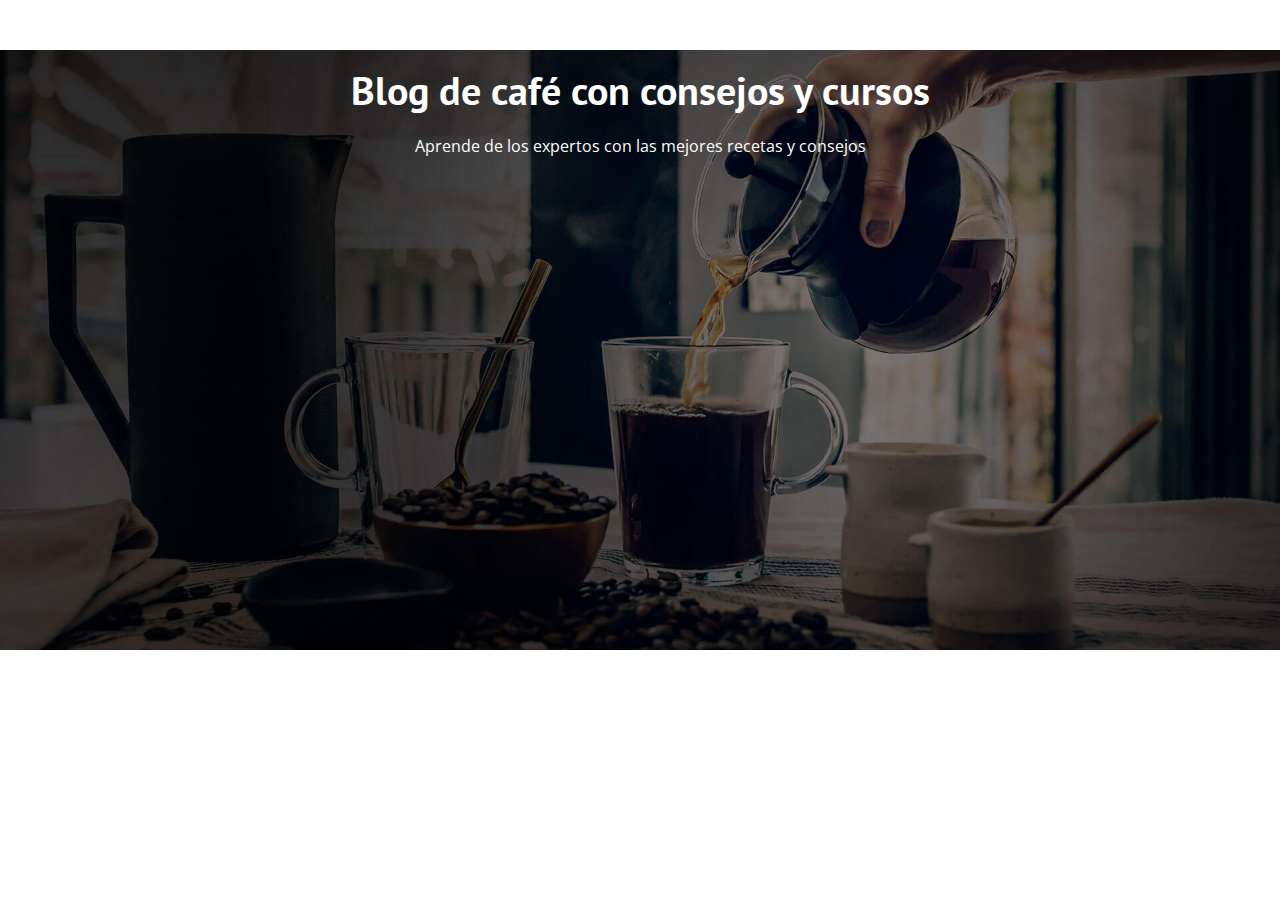
==== index.html @ 7feffba2 "first commit" ====
<!DOCTYPE html>
<html lang="en">
<head>
    <meta charset="UTF-8">
    <meta name="viewport" content="width=device-width, initial-scale=1.0">
    <title>BlogDeCafé</title>
    <link rel="stylesheet" href="css/normalize.css">
    <link rel="preconnect" href="https://fonts.googleapis.com">
<link rel="preconnect" href="https://fonts.gstatic.com" crossorigin>
<link href="https://fonts.googleapis.com/css2?family=Open+Sans&family=PT+Sans:wght@400;700&display=swap" rel="stylesheet">
    <link rel="stylesheet" href="css/style.css">
</head>
<body>
    
    <header class="header">

        <div class="header__texto">
            <h2 class="no-margin">Blog de café con consejos y cursos</h2>
            <p class="no-margin">Aprende de los expertos con las mejores recetas y consejos</p>
        </div>
    </header>

</body>
</html>
---- css/style.css ----
:root {
    --fuenteHeading: 'PT Sans', sans-serif;
    --fuenteParrafos: 'Open Sans', sans-serif;

    --primario: #784D3C;
    --blanco: #ffffff;
    --negro: #000000];
}

html {
    box-sizing: border-box;
    font-size: 62.5%;
}
*, *:before, *:after {
    box-sizing: inherit;
}
body {
    font-family: var(--fuenteParrafos);
    font-size: 1.6rem;
    line-height: 2;
}

/** Globales **/
.contenedor {
    max-width: 120rem;
    width: 90%;
    margin: 0 auto;
}

a {
    text-decoration: none;
}
h1, h2, h3, h4 {
    font-family: var(--fuenteHeading);
}
h1 {
    font-size: 4.8rem;
}
h2 {
    font-size: 4rem;
}
h3 {
    font-size: 3.2rem;
}
h4 { 
    font-size: 2.8rem;
}
img {
    max-width: 100%;
}

/** Utilidades **/
.no-margin {
    margin: 0;
}
.no-padding {
    padding: 0;
}
.centrar-texto {
    text-align: center;
}

/** Header **/
.header {
  background-image: url(../img/banner.jpg );
  height: 60rem;
  background-size: cover;
  background-repeat: no-repeat;
  background-position: center center;
}
.header__texto {
    text-align: center;
    color: var(--blanco);
    margin-top: 5rem;
}
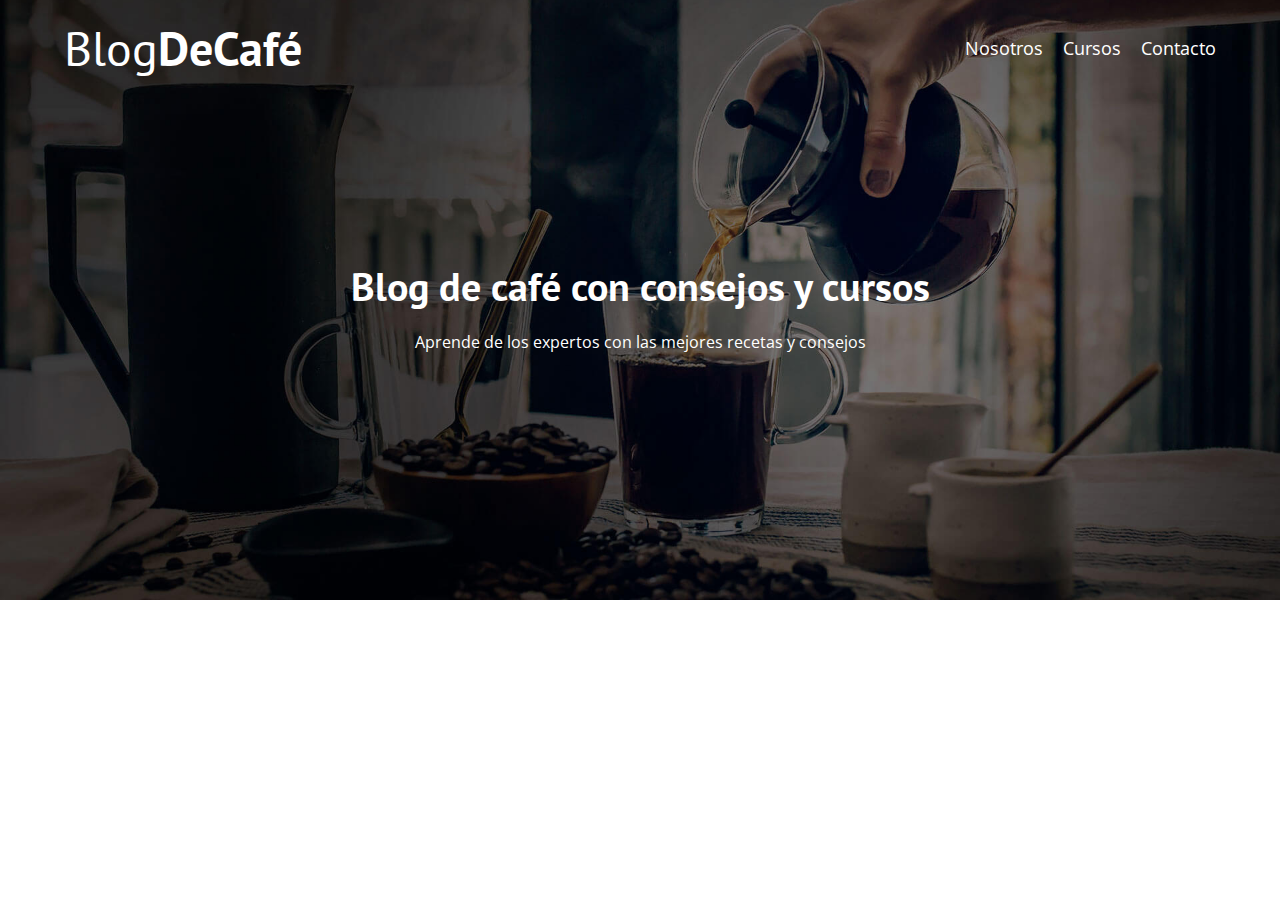
==== commit 77338e8b: "agregado de css al header" ====
--- a/index.html
+++ b/index.html
@@ -14,6 +14,20 @@
     
     <header class="header">
 
+        <div class="contenedor">
+            <div class="barra">
+                <a class="logo" href="index.html">
+                    <h1 class="logo__nombre no-margin centrar-texto">Blog<span class="logo__bold">DeCafé</span></h1>
+                </a>
+
+                <nav class="navegacion">
+                    <a href="nosotros.html" class="navegacion__enlace">Nosotros</a>
+                    <a href="cursos.html" class="navegacion__enlace">Cursos</a>
+                    <a href="contacto.html" class="navegacion__enlace">Contacto</a>
+                </nav>
+            </div>
+        </div>
+
         <div class="header__texto">
             <h2 class="no-margin">Blog de café con consejos y cursos</h2>
             <p class="no-margin">Aprende de los expertos con las mejores recetas y consejos</p>
--- a/css/style.css
+++ b/css/style.css
@@ -72,4 +72,42 @@
     text-align: center;
     color: var(--blanco);
     margin-top: 5rem;
-}+}
+
+@media (min-width: 768px) {
+    .header__texto{
+        margin-top: 15rem;
+    }
+}
+
+@media (min-width: 768px) {
+    .barra {
+        display: flex;
+        justify-content: space-between;
+        align-items: center;
+    }
+}
+.logo {
+    color: var(--blanco);
+}
+.logo__nombre {
+    font-weight: 400;
+}
+.logo__bold {
+    font-weight: 700;
+}
+
+@media (min-width: 768px) {
+    .navegacion {
+        display: flex;
+        gap: 2rem;
+    }    
+}
+
+.navegacion__enlace {
+    display: block;
+    text-align: center;
+    font-size: 1.8rem;
+    color: var(--blanco);
+}
+
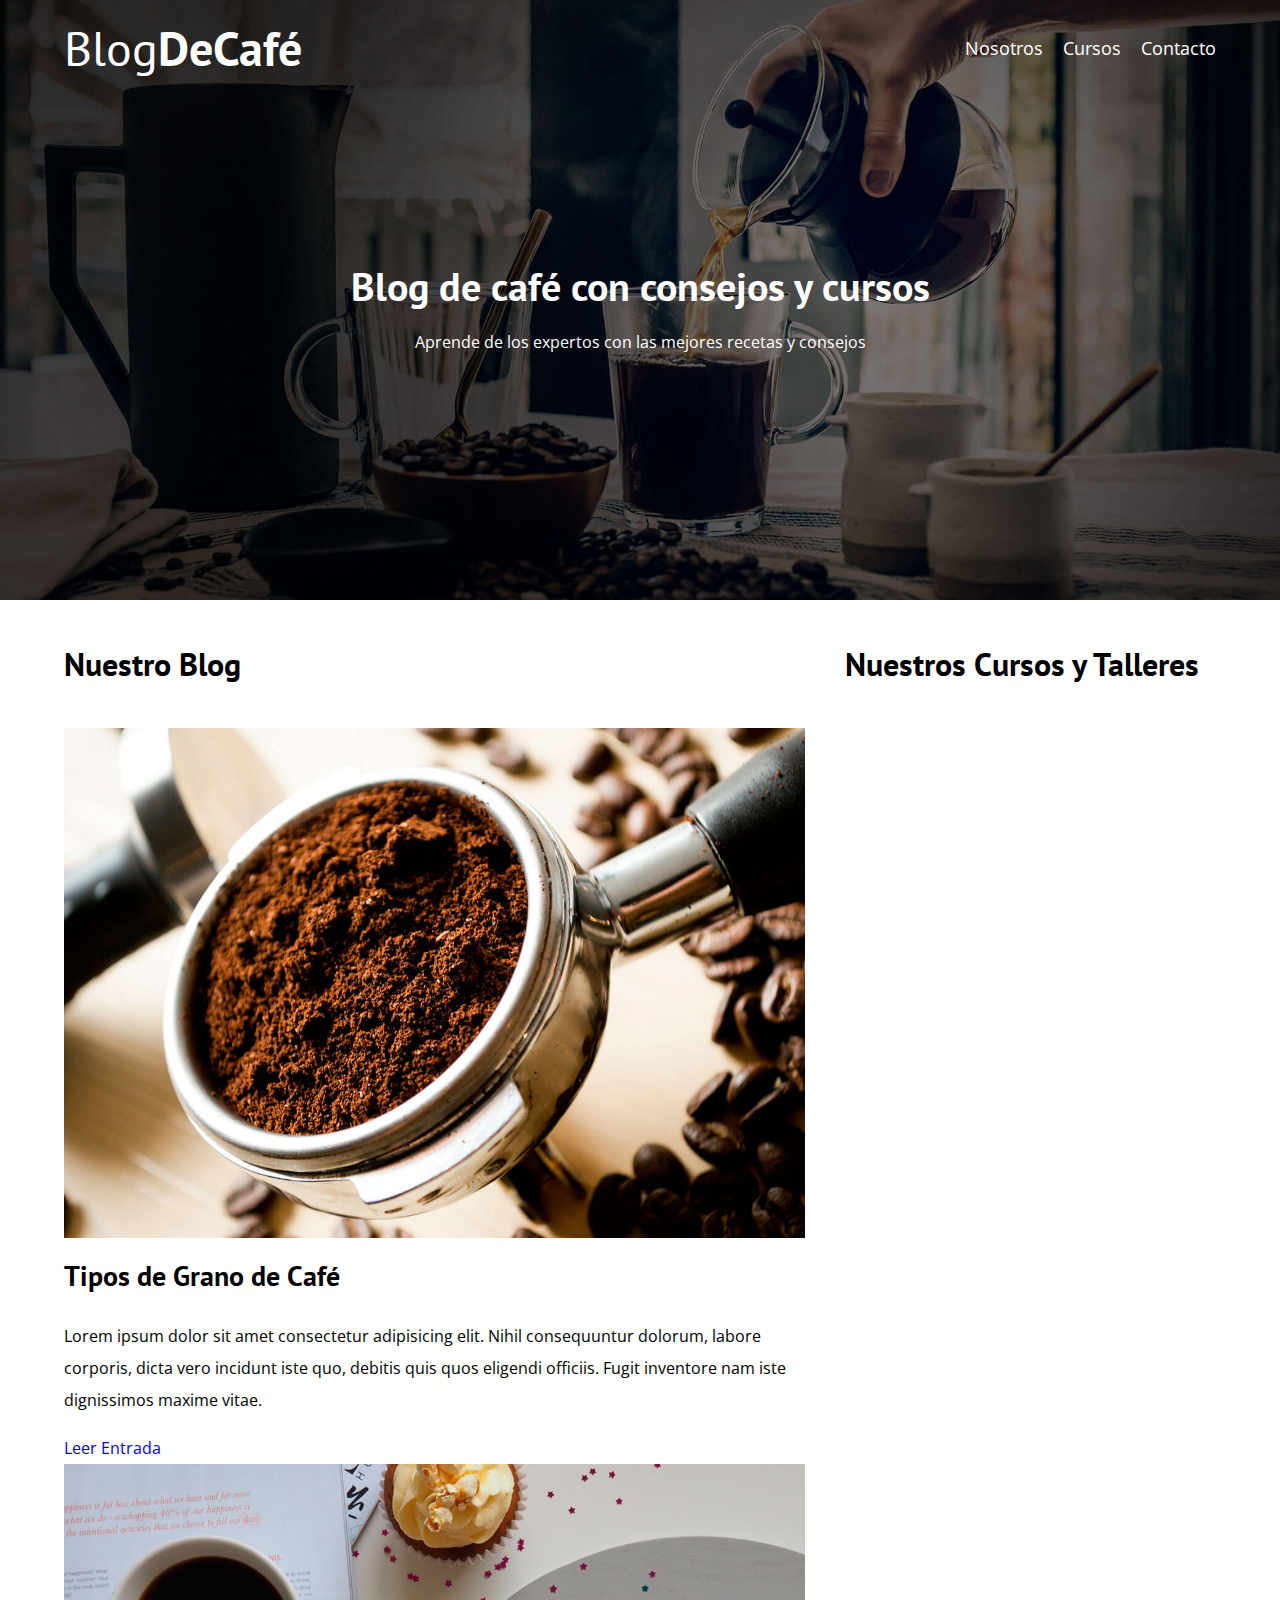
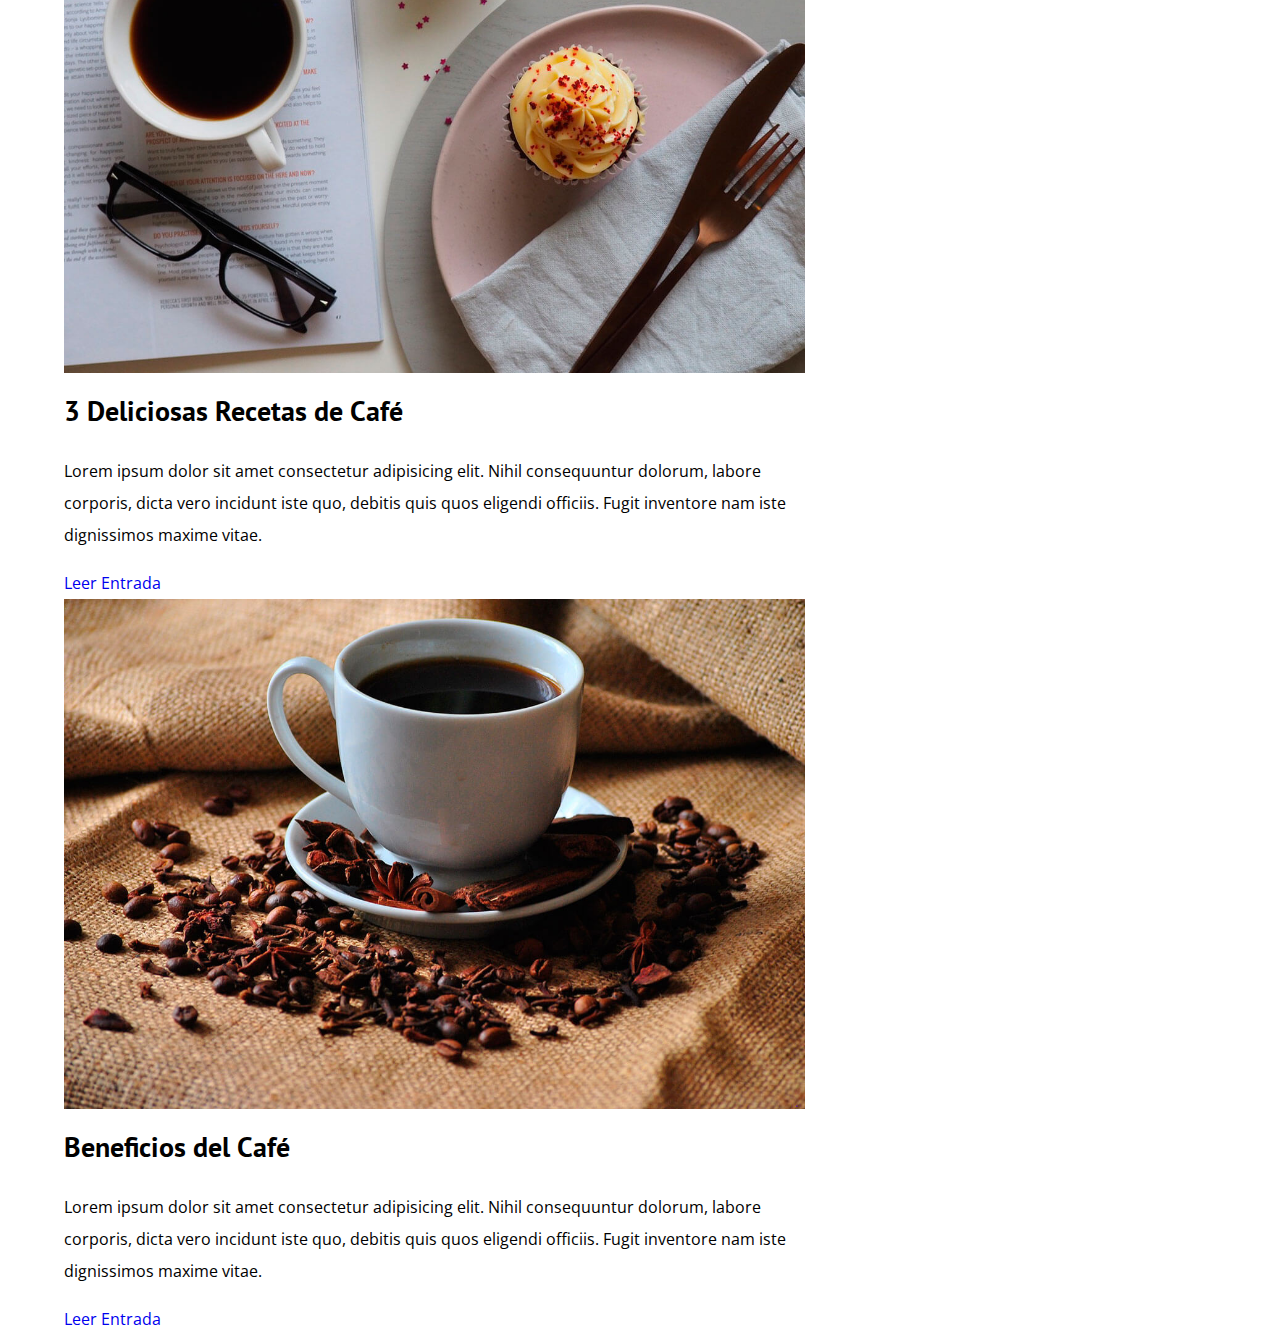
==== commit c91a0728: "creación del blog" ====
--- a/index.html
+++ b/index.html
@@ -34,5 +34,50 @@
         </div>
     </header>
 
+    <div class="contenedor contenido-principal">
+        <main class="blog">
+            <h3>Nuestro Blog</h3>
+
+            <article class="entrada">
+                <div class="entrada__imagen">
+                    <img src="img/blog1.jpg" alt="imagen blog">
+
+                    <div class="entrada__contenido">
+                        <h4 class="no-margin">Tipos de Grano de Café</h4>
+                        <p>Lorem ipsum dolor sit amet consectetur adipisicing elit. Nihil consequuntur dolorum, labore corporis, dicta vero incidunt iste quo, debitis quis quos eligendi officiis. Fugit inventore nam iste dignissimos maxime vitae.</p>
+                        <a href="entrada.html" class="boton boton--primario">Leer Entrada</a>
+                    </div>
+                </div>
+            </article>
+
+            <article class="entrada">
+                <div class="entrada__imagen">
+                    <img src="img/blog2.jpg" alt="imagen blog">
+
+                    <div class="entrada__contenido">
+                        <h4 class="no-margin">3 Deliciosas Recetas de Café</h4>
+                        <p>Lorem ipsum dolor sit amet consectetur adipisicing elit. Nihil consequuntur dolorum, labore corporis, dicta vero incidunt iste quo, debitis quis quos eligendi officiis. Fugit inventore nam iste dignissimos maxime vitae.</p>
+                        <a href="entrada.html" class="boton boton--primario">Leer Entrada</a>
+                    </div>
+                </div>
+            </article>
+
+            <article class="entrada">
+                <div class="entrada__imagen">
+                    <img src="img/blog3.jpg" alt="imagen blog">
+
+                    <div class="entrada__contenido">
+                        <h4 class="no-margin">Beneficios del Café</h4>
+                        <p>Lorem ipsum dolor sit amet consectetur adipisicing elit. Nihil consequuntur dolorum, labore corporis, dicta vero incidunt iste quo, debitis quis quos eligendi officiis. Fugit inventore nam iste dignissimos maxime vitae.</p>
+                        <a href="entrada.html" class="boton boton--primario">Leer Entrada</a>
+                    </div>
+                </div>
+            </article>
+        </main>
+        <aside class="sidebar">
+            <h3>Nuestros Cursos y Talleres</h3>
+        </aside>
+    </div>
+
 </body>
 </html>--- a/css/style.css
+++ b/css/style.css
@@ -111,3 +111,10 @@
     color: var(--blanco);
 }
 
+@media (min-width: 768px) {
+    .contenido-principal {
+        display: grid;
+        grid-template-columns: 2fr 1fr;
+        column-gap: 4rem;
+    }
+}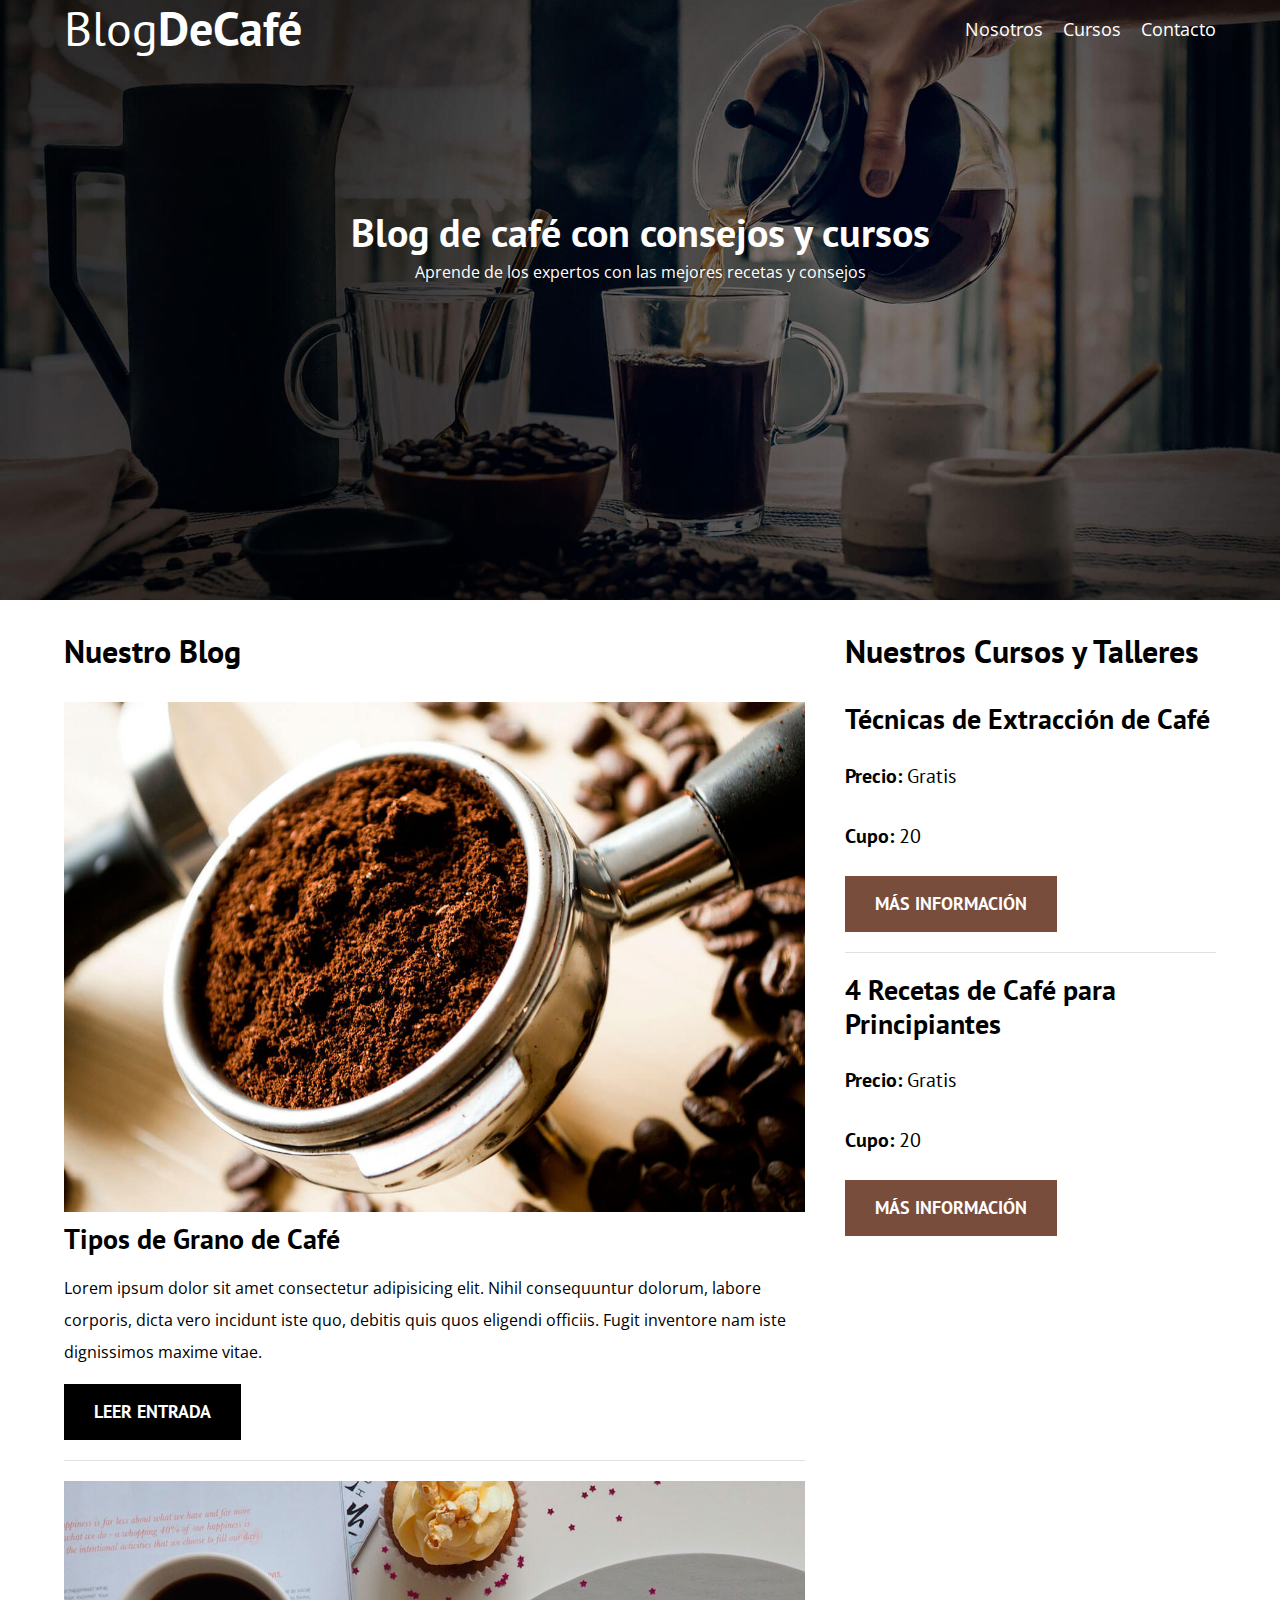
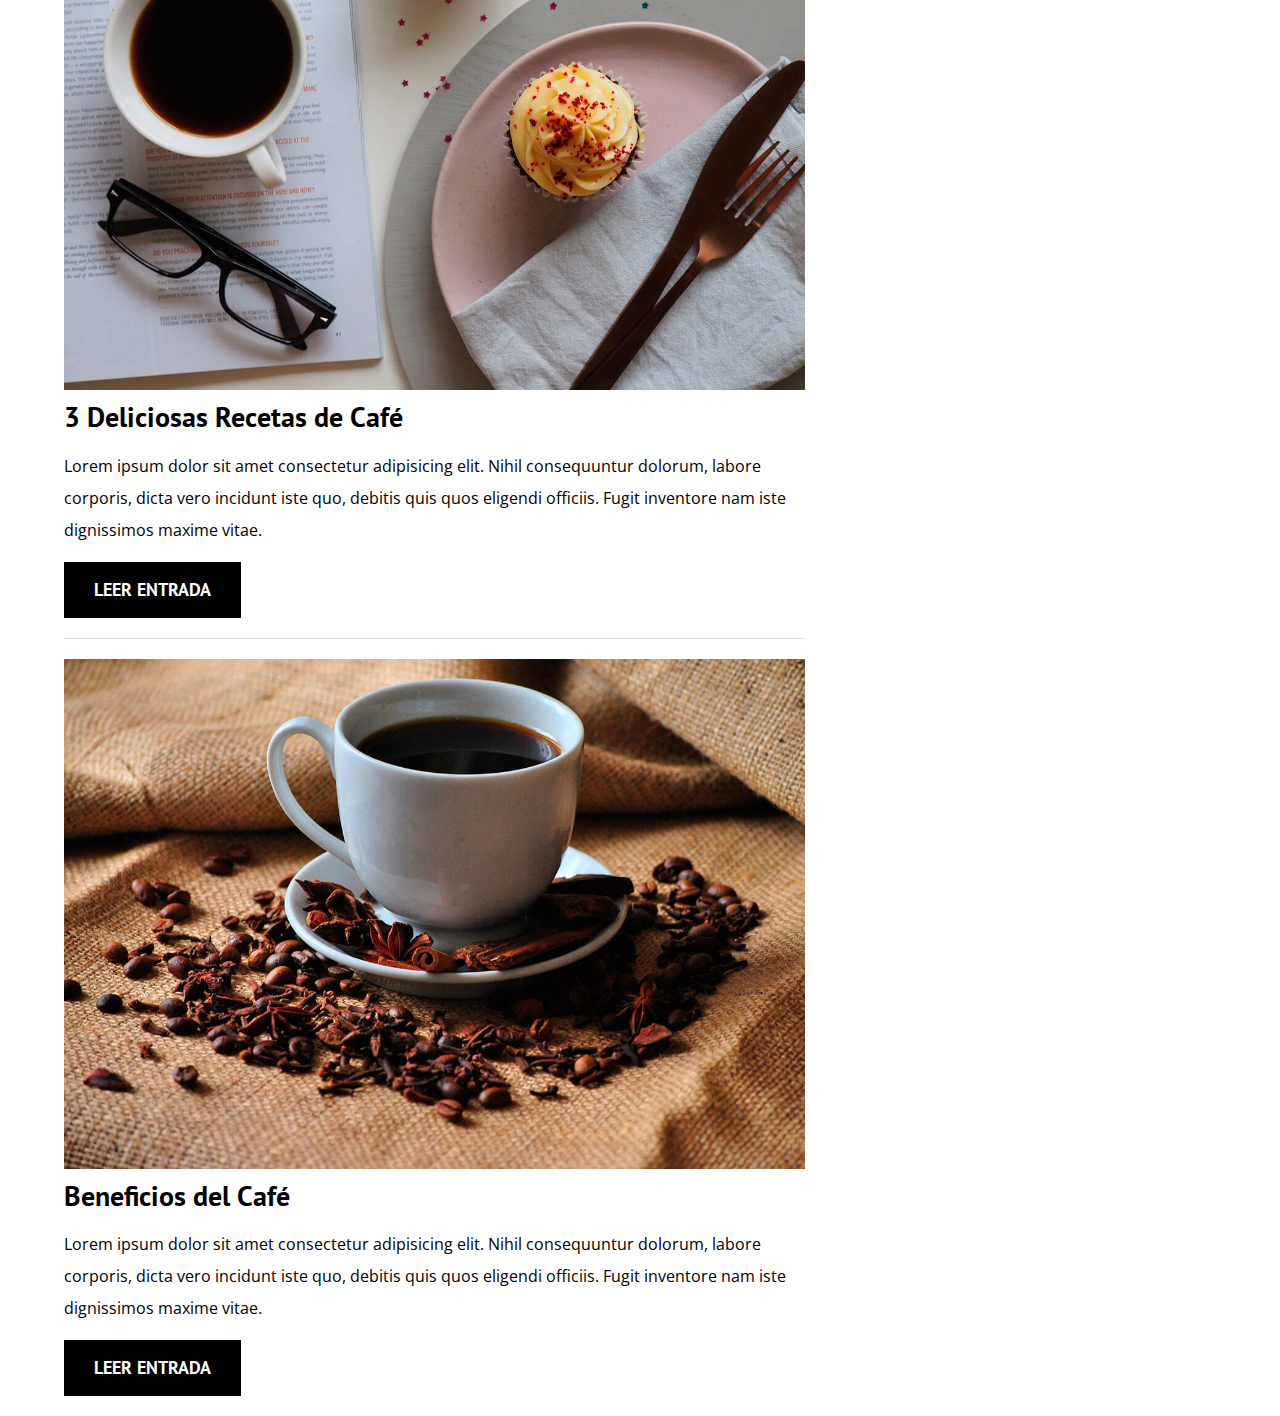
==== commit 32d488f6: "Creación de la sidebar" ====
--- a/index.html
+++ b/index.html
@@ -76,6 +76,30 @@
         </main>
         <aside class="sidebar">
             <h3>Nuestros Cursos y Talleres</h3>
+
+            <ul class="cursos no-padding">
+                <li class="widget-curso">
+                    <h4 class="no-margin">Técnicas de Extracción de Café</h4>
+                    <p class="widget-curso__label">Precio:
+                        <span class="widget-curso__info">Gratis</span>
+                    </p>
+                    <p class="widget-curso__label">Cupo:
+                        <span class="widget-curso__info">20</span>
+                    </p>
+                    <a href="entrada.html" class="boton boton--secundario">Más Información</a>
+                </li>
+
+                <li class="widget-curso">
+                    <h4 class="no-margin">4 Recetas de Café para Principiantes</h4>
+                    <p class="widget-curso__label">Precio:
+                        <span class="widget-curso__info">Gratis</span>
+                    </p>
+                    <p class="widget-curso__label">Cupo:
+                        <span class="widget-curso__info">20</span>
+                    </p>
+                    <a href="entrada.html" class="boton boton--secundario">Más Información</a>
+                </li>
+            </ul>
         </aside>
     </div>
 
--- a/css/style.css
+++ b/css/style.css
@@ -3,8 +3,9 @@
     --fuenteParrafos: 'Open Sans', sans-serif;
 
     --primario: #784D3C;
+    --claro: #e1e1e1;
     --blanco: #ffffff;
-    --negro: #000000];
+    --negro: #000000;
 }
 
 html {
@@ -32,6 +33,7 @@
 }
 h1, h2, h3, h4 {
     font-family: var(--fuenteHeading);
+    line-height: 1.2;
 }
 h1 {
     font-size: 4.8rem;
@@ -117,4 +119,62 @@
         grid-template-columns: 2fr 1fr;
         column-gap: 4rem;
     }
-}+}
+
+.entrada {
+    border-bottom: 1px solid var(--claro);
+    margin-bottom: 2rem;
+}
+.entrada:last-of-type {
+    border: none;
+    margin-bottom: 0;
+}
+
+.boton {
+    display: block;
+    font-family: var(--fuenteHeading);
+    color: var(--blanco);
+    text-align: center;
+    padding: 1rem 3rem;
+    font-size: 1.8rem;
+    text-transform: uppercase;
+    font-weight: 700;
+    margin-bottom: 2rem;
+}
+.boton--primario {
+    background-color: var(--negro);
+}
+
+@media (min-width: 768px) {
+    .boton {
+        display: inline-block;
+    }
+    
+}
+.boton--secundario {
+    background-color: var(--primario);
+}
+
+.cursos {
+    list-style: none;
+}
+
+.widget-curso {
+    border-bottom: 1px solid var(--claro);
+    margin-bottom: 2rem;
+}
+.widget-curso:last-of-type {
+    border: none;
+    margin-bottom: none;
+}
+.widget-curso__label {
+    font-family: var(--fuenteHeading);
+    font-weight: bold;
+}
+.widget-curso__info {
+    font-weight: normal;
+}
+.widget-curso__label,
+.widget-curso__info {
+    font-size: 2rem;
+}
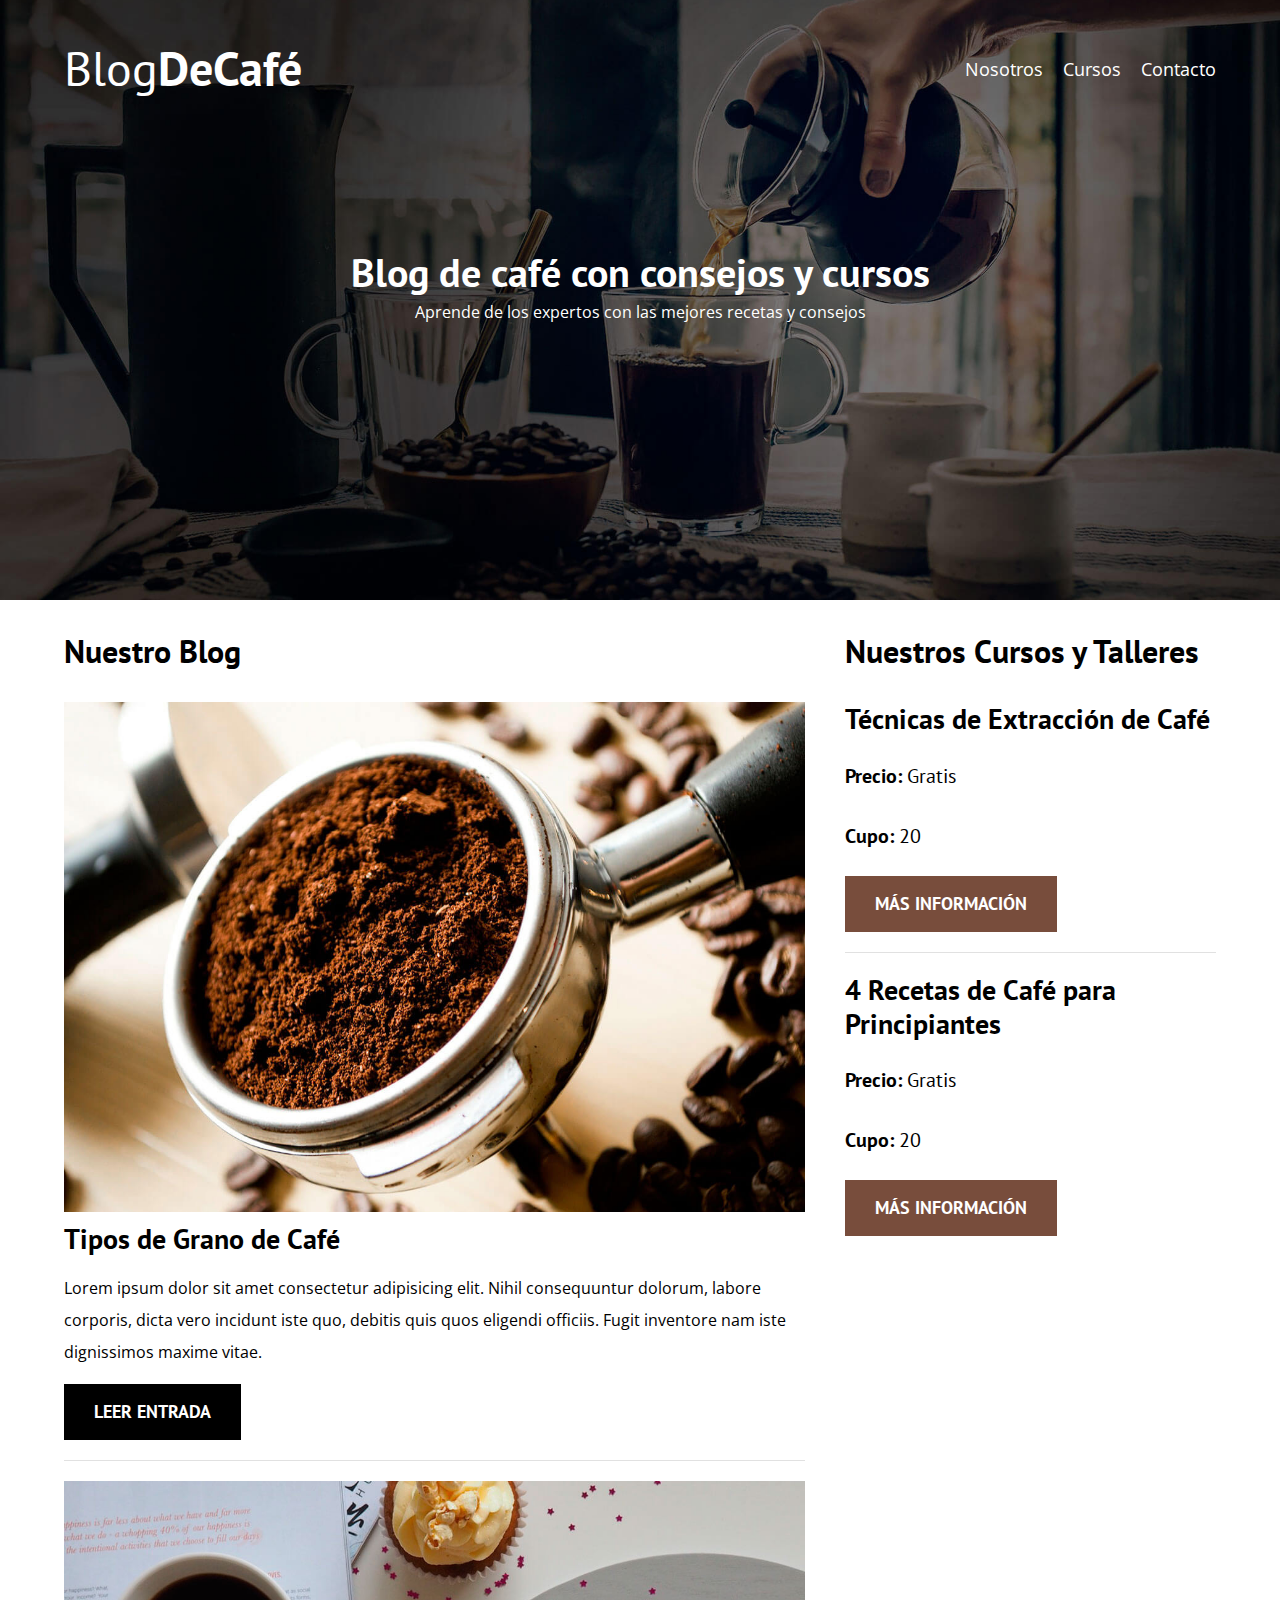
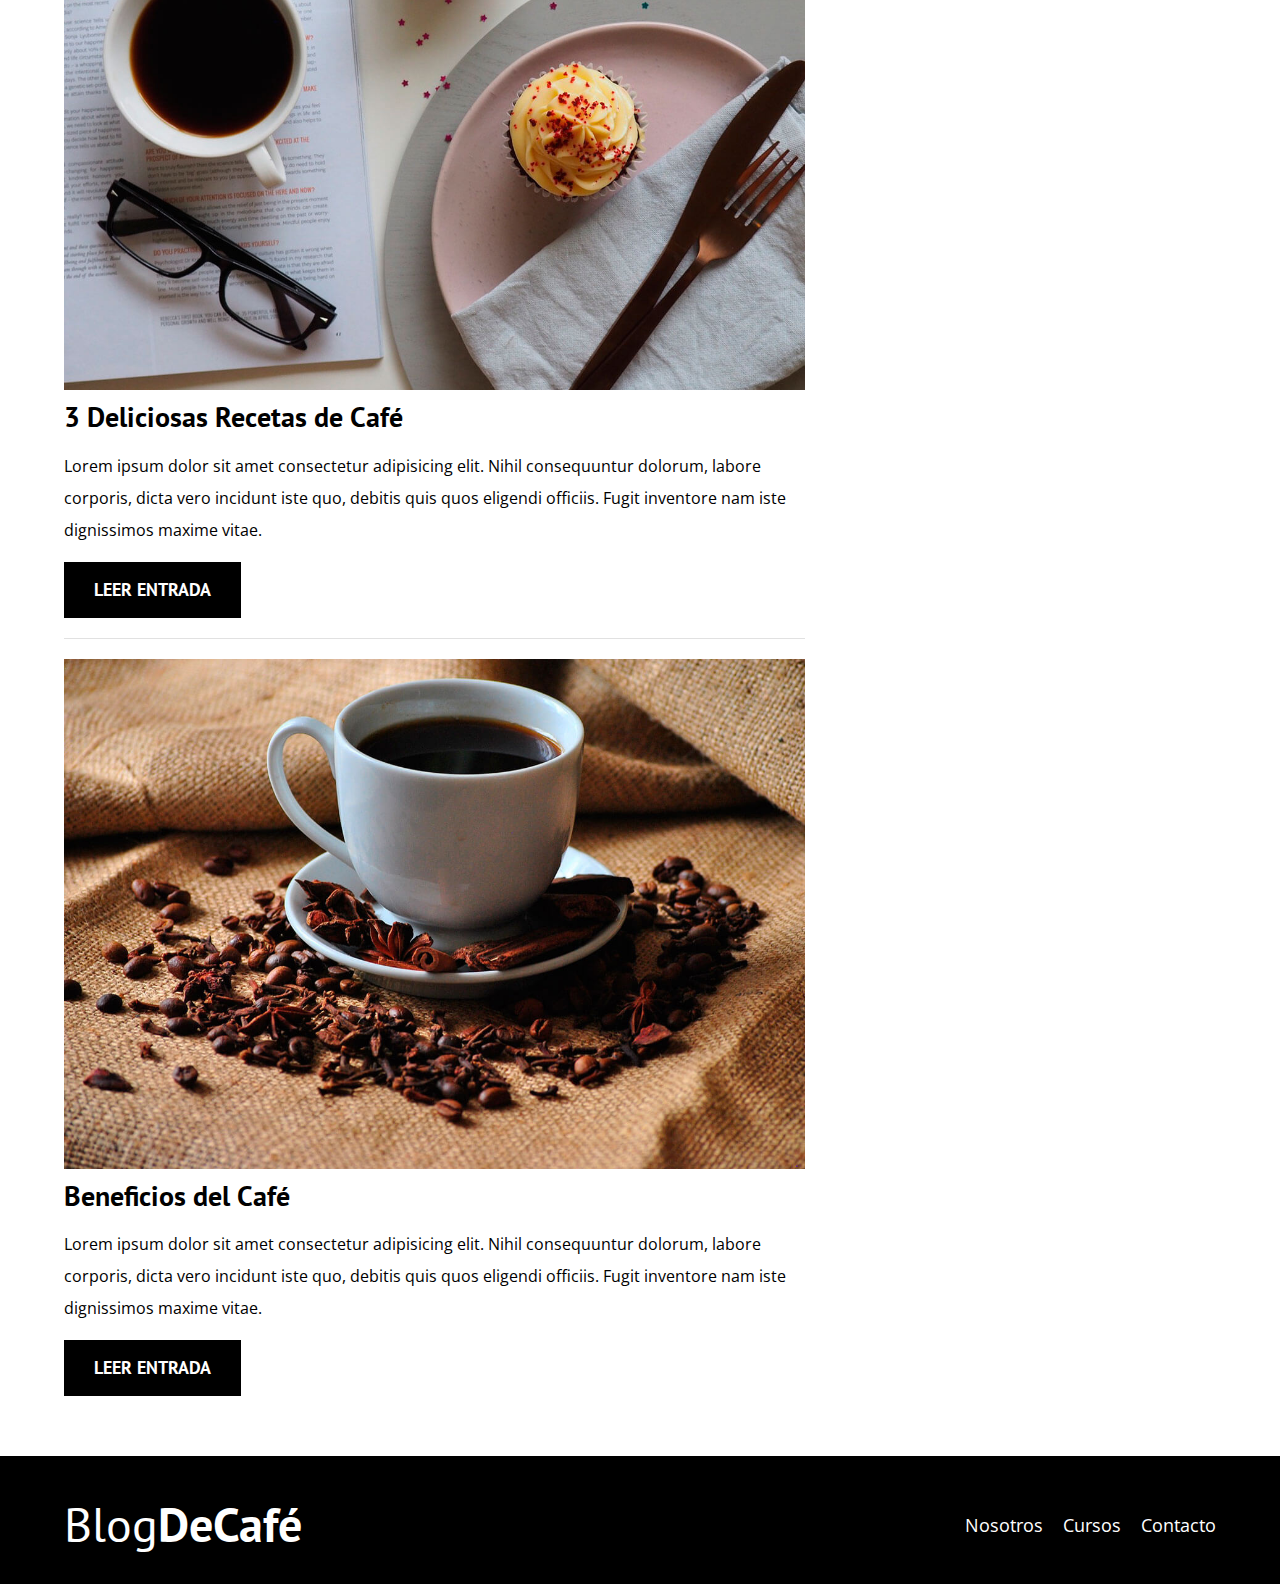
==== commit 99366867: "creación del footer" ====
--- a/index.html
+++ b/index.html
@@ -103,5 +103,21 @@
         </aside>
     </div>
 
+    <footer class="footer">
+        <div class="contenedor">
+            <div class="barra">
+                <a class="logo" href="index.html">
+                    <h1 class="logo__nombre no-margin centrar-texto">Blog<span class="logo__bold">DeCafé</span></h1>
+                </a>
+
+                <nav class="navegacion">
+                    <a href="nosotros.html" class="navegacion__enlace">Nosotros</a>
+                    <a href="cursos.html" class="navegacion__enlace">Cursos</a>
+                    <a href="contacto.html" class="navegacion__enlace">Contacto</a>
+                </nav>
+            </div>
+        </div>
+    </footer>
+
 </body>
 </html>--- a/css/style.css
+++ b/css/style.css
@@ -23,8 +23,7 @@
 
 /** Globales **/
 .contenedor {
-    max-width: 120rem;
-    width: 90%;
+    width: min(90%, 120rem);
     margin: 0 auto;
 }
 
@@ -80,6 +79,9 @@
     .header__texto{
         margin-top: 15rem;
     }
+}
+.barra {
+    padding-top: 4rem;
 }
 
 @media (min-width: 768px) {
@@ -178,3 +180,9 @@
 .widget-curso__info {
     font-size: 2rem;
 }
+
+.footer {
+    background-color: var(--negro);
+    padding-bottom: 3rem;
+    margin-top: 4rem;
+}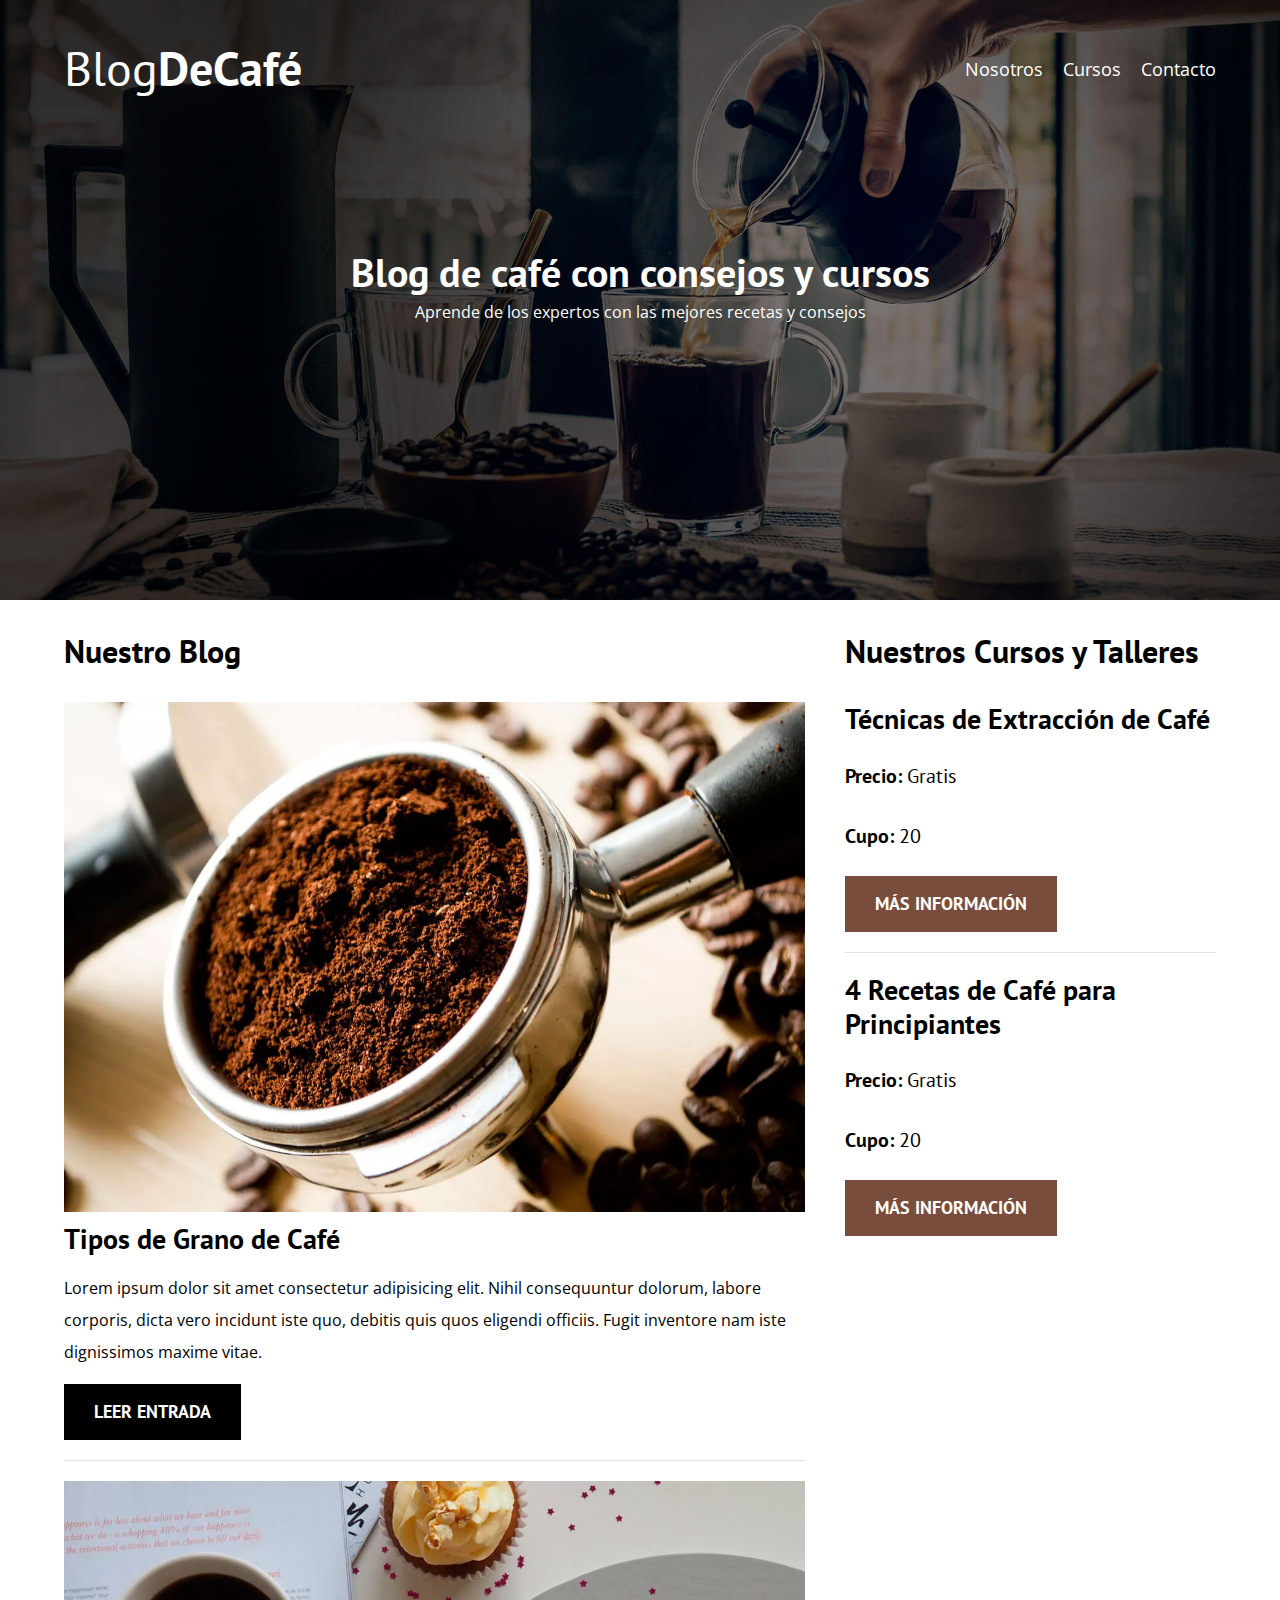
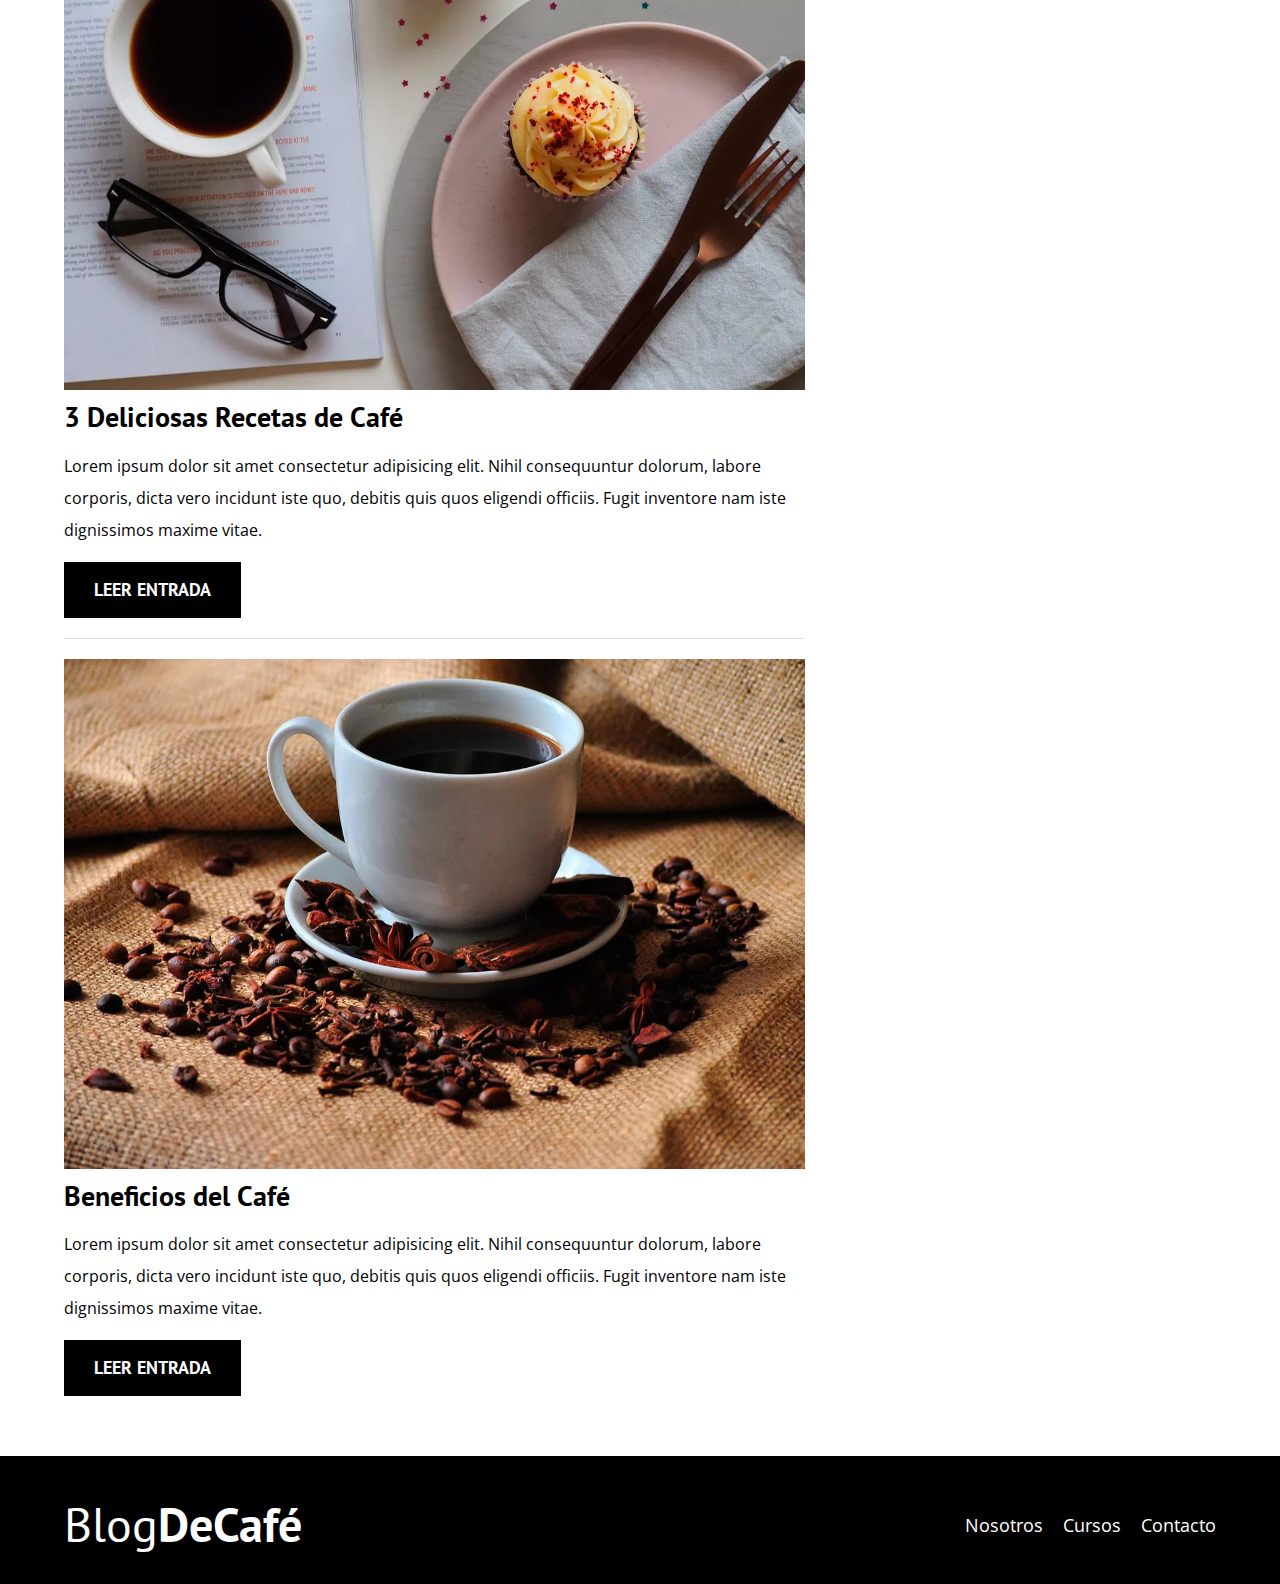
==== commit 4836b97f: "Performance de imágenes webp" ====
--- a/index.html
+++ b/index.html
@@ -4,6 +4,7 @@
     <meta charset="UTF-8">
     <meta name="viewport" content="width=device-width, initial-scale=1.0">
     <title>BlogDeCafé</title>
+    <meta name="description" content="Página web de blog de café">
     <link rel="stylesheet" href="css/normalize.css">
     <link rel="preconnect" href="https://fonts.googleapis.com">
 <link rel="preconnect" href="https://fonts.gstatic.com" crossorigin>
@@ -40,7 +41,10 @@
 
             <article class="entrada">
                 <div class="entrada__imagen">
-                    <img src="img/blog1.jpg" alt="imagen blog">
+                    <picture>
+                        <source srcset="img/blog1.webp" type="image/webp">
+                        <img src="img/blog1.jpg" alt="imagen blog">
+                    </picture>
 
                     <div class="entrada__contenido">
                         <h4 class="no-margin">Tipos de Grano de Café</h4>
@@ -52,7 +56,10 @@
 
             <article class="entrada">
                 <div class="entrada__imagen">
-                    <img src="img/blog2.jpg" alt="imagen blog">
+                    <picture>
+                        <source srcset="img/blog2.webp" type="image/webp">
+                        <img src="img/blog2.jpg" alt="imagen blog">
+                    </picture>
 
                     <div class="entrada__contenido">
                         <h4 class="no-margin">3 Deliciosas Recetas de Café</h4>
@@ -64,7 +71,10 @@
 
             <article class="entrada">
                 <div class="entrada__imagen">
-                    <img src="img/blog3.jpg" alt="imagen blog">
+                    <picture>
+                        <source srcset="img/blog3.webp" type="image/webp">
+                        <img src="img/blog3.jpg" alt="imagen blog">
+                    </picture>
 
                     <div class="entrada__contenido">
                         <h4 class="no-margin">Beneficios del Café</h4>
--- a/css/style.css
+++ b/css/style.css
@@ -6,6 +6,7 @@
     --claro: #e1e1e1;
     --blanco: #ffffff;
     --negro: #000000;
+    --gris: #e1e1e1;
 }
 
 html {
@@ -142,7 +143,13 @@
     text-transform: uppercase;
     font-weight: 700;
     margin-bottom: 2rem;
-}
+    border: none;
+}
+
+.boton:hover {
+    cursor: pointer;
+}
+
 .boton--primario {
     background-color: var(--negro);
 }
@@ -169,7 +176,8 @@
     border: none;
     margin-bottom: none;
 }
-.widget-curso__label {
+.widget-curso__label,
+.curso__label {
     font-family: var(--fuenteHeading);
     font-weight: bold;
 }
@@ -185,4 +193,81 @@
     background-color: var(--negro);
     padding-bottom: 3rem;
     margin-top: 4rem;
-}+}
+
+/** Sobre Nosotros **/
+@media (min-width: 768px) {
+    .sobre-nosotros {
+        display: grid;
+        grid-template-columns: repeat(2, 1fr);
+        column-gap: 2rem;
+    }
+}
+
+/* Cursos */
+
+.curso {
+    padding: 3rem 0;
+    border-bottom: 1px solid var(--gris);
+}
+
+@media (min-width: 768px) {
+    .curso {
+        display: grid;
+        grid-template-columns: 1fr 2fr;
+        column-gap: 2rem;
+    }
+}
+
+.curso:last-of-type {
+    border: none;
+}
+
+.curso__label {
+    font-family: var(--fuenteHeading);
+    font-weight: bold;
+}
+.curso__info {
+    font-weight: normal;
+}
+.curso__label,
+.curso__info {
+    font-size: 2rem;
+}
+
+/* Contacto */
+
+.contacto-bg {
+    background-image: url(../img/contacto.jpg);
+    height: 40rem;
+    background-size: cover;
+    background-repeat: no-repeat;
+}
+
+.formulario {
+    background-color: var(--blanco);
+    margin: -5rem auto 0 auto;
+    width: 95%;
+    padding: 5rem;
+}
+
+.campo {
+    display: flex;
+    margin-bottom: 2rem;
+    gap: 2rem;
+}
+
+.campo__label {
+    flex: 0 0 9rem;
+    text-align: right;
+    padding-right: 2rem;
+
+}
+
+.campo__field {
+    flex: 1;
+}
+
+.campo__field--textarea {
+    height: 20rem;
+} 